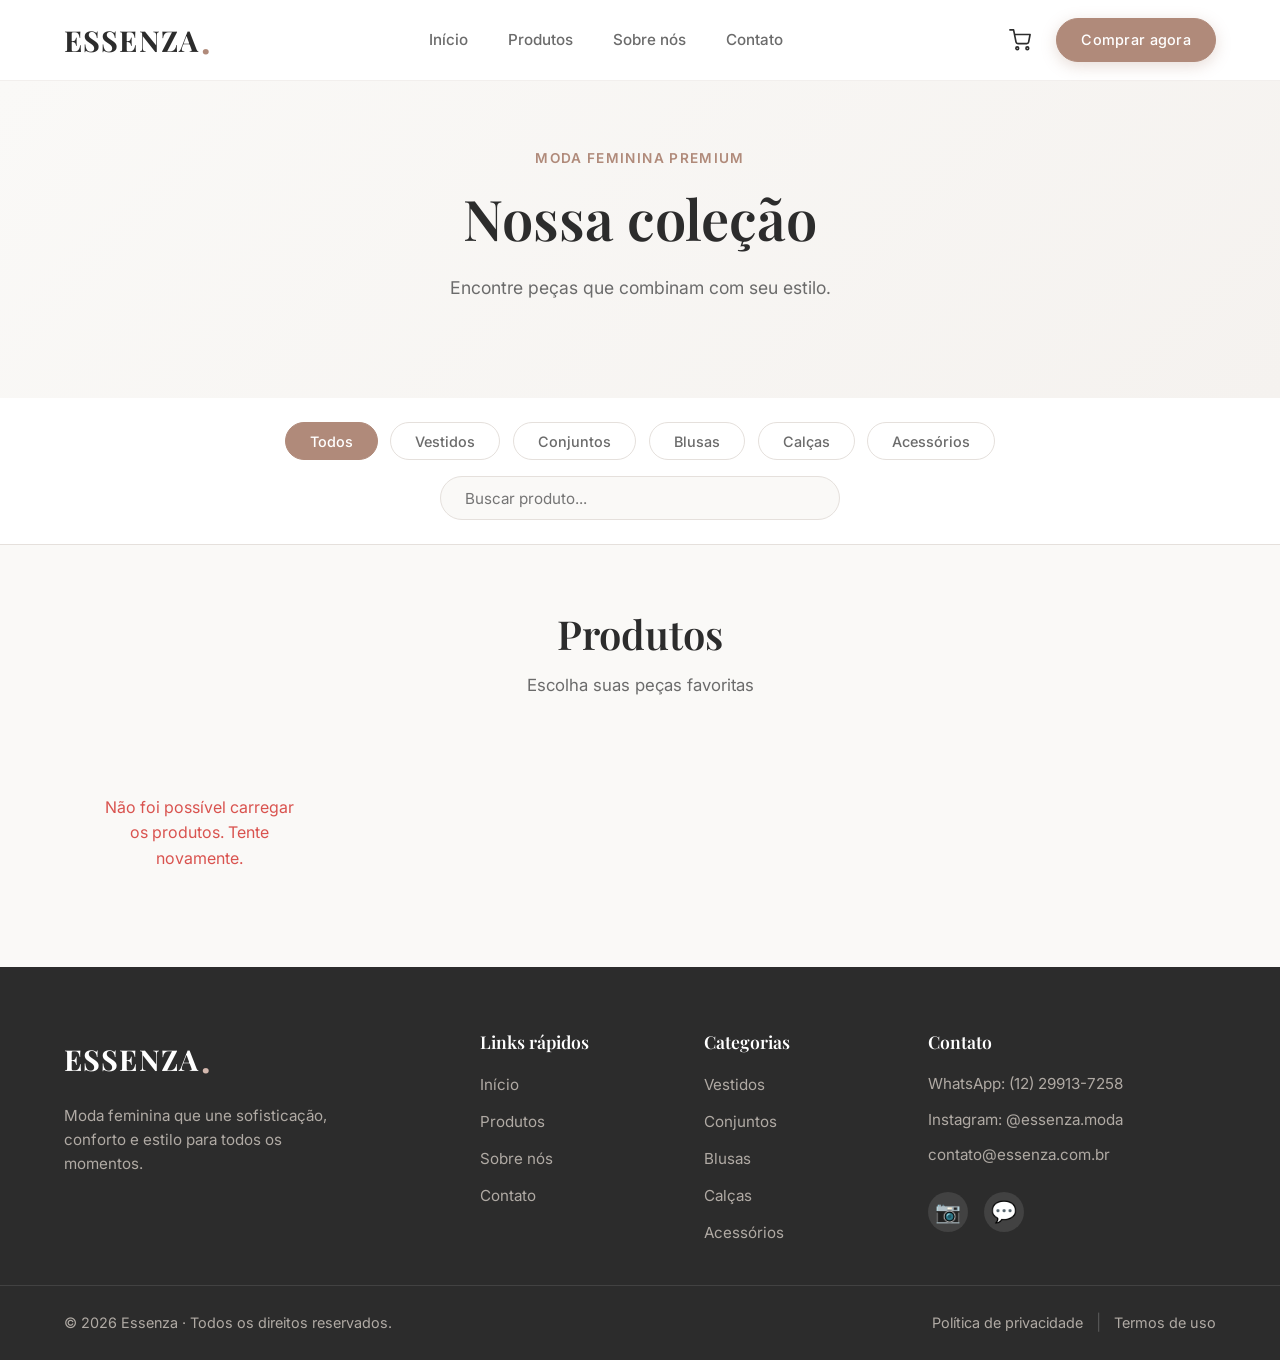
==== produtos.html @ ff667452 "Atualização completa do site" ====
<!DOCTYPE html>
<html lang="pt-BR">
<head>
  <!-- SEO & Metadados -->
  <meta charset="UTF-8" />
  <meta name="viewport" content="width=device-width, initial-scale=1.0" />
  <meta name="description" content="Catálogo de moda feminina Essenza. Vestidos, conjuntos, blusas, calças e acessórios. Encontre peças que combinam com seu estilo." />
  <title>Catálogo · Essenza Moda Feminina</title>

  <!-- Open Graph básico -->
  <meta property="og:title" content="Essenza · Catálogo de Moda Feminina" />
  <meta property="og:description" content="Encontre peças exclusivas que combinam com seu estilo." />
  <meta property="og:type" content="website" />
  <meta property="og:url" content="https://essenza.com.br/produtos.html" />
  <meta property="og:image" content="https://essenza.com.br/images/og-produtos.jpg" />
  <meta property="og:site_name" content="Essenza" />

  <!-- CSS principal -->
  <link rel="stylesheet" href="css/style.css" />
</head>

<body>
  <!-- ============================= -->
  <!-- HEADER / NAVEGAÇÃO PRINCIPAL -->
  <!-- ============================= -->
  <header class="site-header" id="topo">
    <div class="container header-container">
      <!-- Logo -->
      <a href="index.html" class="logo" aria-label="Essenza - Página inicial">
        ESSENZA<span class="logo-dot">.</span>
      </a>

      <!-- Menu de navegação desktop/tablet -->
      <nav class="main-nav" aria-label="Navegação principal">
        <ul class="nav-list">
          <li><a href="index.html" class="nav-link">Início</a></li>
          <li><a href="produtos.html" class="nav-link active">Produtos</a></li>
          <li><a href="index.html#sobre" class="nav-link">Sobre nós</a></li>
          <li><a href="index.html#contato" class="nav-link">Contato</a></li>
        </ul>
      </nav>

      <!-- Ações à direita -->
      <div class="header-actions">
        <!-- Ícone de carrinho (ainda sem funcionalidade completa) -->
        <button class="icon-button cart-button" aria-label="Abrir carrinho de compras" title="Carrinho">
          <svg width="22" height="22" viewBox="0 0 24 24" fill="none" stroke="currentColor" stroke-width="1.8" stroke-linecap="round" stroke-linejoin="round" aria-hidden="true">
            <circle cx="9" cy="21" r="1.5"></circle>
            <circle cx="20" cy="21" r="1.5"></circle>
            <path d="M1 1h4l2.68 13.39a2 2 0 0 0 2 1.61h9.72a2 2 0 0 0 2-1.61L23 6H6"></path>
          </svg>
          <span class="visually-hidden">Carrinho de compras</span>
        </button>

        <!-- Botão destacado -->
        <a href="produtos.html" class="btn btn-primary btn-header-buy">Comprar agora</a>

        <!-- Menu hambúrguer (mobile) -->
        <button class="icon-button hamburger" id="hamburger-btn" aria-label="Abrir menu de navegação" aria-expanded="false" aria-controls="mobile-menu">
          <span class="hamburger-line"></span>
          <span class="hamburger-line"></span>
          <span class="hamburger-line"></span>
          <span class="visually-hidden">Menu</span>
        </button>
      </div>
    </div>

    <!-- Menu mobile -->
    <nav id="mobile-menu" class="mobile-nav" aria-label="Menu móvel">
      <ul class="mobile-nav-list">
        <li><a href="index.html" class="mobile-nav-link">Início</a></li>
        <li><a href="produtos.html" class="mobile-nav-link">Produtos</a></li>
        <li><a href="index.html#sobre" class="mobile-nav-link">Sobre nós</a></li>
        <li><a href="index.html#contato" class="mobile-nav-link">Contato</a></li>
        <li><a href="produtos.html" class="btn btn-outline mobile-buy-link">Comprar agora</a></li>
      </ul>
    </nav>
  </header>

  <!-- Conteúdo principal -->
  <main id="catalogo">
    <!-- ============================= -->
    <!-- HERO DO CATÁLOGO -->
    <!-- ============================= -->
    <section class="catalog-hero" aria-labelledby="catalogo-titulo">
      <div class="container catalog-hero-container">
        <span class="hero-eyebrow">Moda feminina premium</span>
        <h1 id="catalogo-titulo" class="hero-title">Nossa coleção</h1>
        <p class="hero-description catalog-hero-description">
          Encontre peças que combinam com seu estilo.
        </p>
      </div>
    </section>

    <!-- ============================= -->
    <!-- FILTROS E BUSCA -->
    <!-- ============================= -->
    <section class="catalog-filters" aria-label="Filtros de produtos">
      <div class="container filters-container">
        <!-- Botões de categoria -->
        <div class="filter-buttons" role="group" aria-label="Filtrar por categoria">
          <button class="filter-btn active" data-filter="todos" aria-pressed="true">Todos</button>
          <button class="filter-btn" data-filter="vestidos" aria-pressed="false">Vestidos</button>
          <button class="filter-btn" data-filter="conjuntos" aria-pressed="false">Conjuntos</button>
          <button class="filter-btn" data-filter="blusas" aria-pressed="false">Blusas</button>
          <button class="filter-btn" data-filter="calcas" aria-pressed="false">Calças</button>
          <button class="filter-btn" data-filter="acessorios" aria-pressed="false">Acessórios</button>
        </div>

        <!-- Campo de busca -->
        <div class="search-container">
          <label for="search-input" class="visually-hidden">Buscar produto</label>
          <input
            type="search"
            id="search-input"
            class="search-input"
            placeholder="Buscar produto..."
            aria-label="Buscar produto"
          />
        </div>
      </div>
    </section>

    <!-- ============================= -->
    <!-- ÁREA DE PRODUTOS -->
    <!-- ============================= -->
    <section class="products-section" aria-labelledby="produtos-titulo">
      <div class="container">
        <div class="section-heading">
          <h2 id="produtos-titulo" class="section-title">Produtos</h2>
          <p class="section-subtitle">Escolha suas peças favoritas</p>
        </div>

        <!-- Container principal de produtos (preenchido pelo JavaScript) -->
        <div id="products-container" class="products-grid" aria-live="polite">
          <!-- Os cards de produtos serão inseridos dinamicamente aqui -->
        </div>

        <!-- Estado de carregamento (inicialmente oculto pelo JS ou via CSS) -->
        <div id="products-loading" class="products-loading" role="status">
          <span class="loading-spinner" aria-hidden="true"></span>
          <p>Carregando produtos...</p>
        </div>

        <!-- Estado vazio (inicialmente oculto pelo JS ou via CSS) -->
        <div id="products-empty" class="products-empty" hidden>
          <p>Nenhum produto encontrado.</p>
        </div>
      </div>
    </section>

    <!-- ============================= -->
    <!-- MODAL DE PRODUTO -->
    <!-- ============================= -->
    <div id="product-modal" class="product-modal" role="dialog" aria-modal="true" aria-labelledby="modal-product-name" hidden>
      <div class="modal-backdrop" data-close-modal></div>
      <div class="modal-content" role="document">
        <!-- Botão fechar -->
        <button class="modal-close" data-close-modal aria-label="Fechar modal do produto" title="Fechar">
          <span aria-hidden="true">&times;</span>
        </button>

        <div class="modal-body">
          <!-- Imagem do produto -->
          <div class="modal-image-wrapper">
            <img id="modal-product-image" src="" alt="" class="modal-product-image" />
          </div>

          <!-- Informações do produto -->
          <div class="modal-info">
            <span id="modal-product-category" class="modal-product-category"></span>
            <h3 id="modal-product-name" class="modal-product-name"></h3>
            <p id="modal-product-description" class="modal-product-description"></p>
            <div class="modal-price">
              <span id="modal-product-old-price" class="modal-old-price"></span>
              <span id="modal-product-price" class="modal-price-value"></span>
            </div>

            <!-- Botões de ação -->
            <div class="modal-actions">
              <a id="modal-whatsapp-btn" href="#" target="_blank" rel="noopener" class="btn btn-primary">
                Comprar pelo WhatsApp
              </a>
              <button id="modal-close-btn" class="btn btn-outline" data-close-modal>
                Fechar
              </button>
            </div>
          </div>
        </div>
      </div>
    </div>
    <!-- ============================= -->
<!-- MODAL DO CARRINHO -->
<!-- ============================= -->
<div id="cart-modal" class="product-modal" role="dialog" aria-modal="true" aria-labelledby="cart-modal-title" style="display: none;">
    <div class="modal-backdrop" data-close-cart></div>
    <div class="modal-content cart-modal-content" role="document">
        <button class="modal-close" data-close-cart aria-label="Fechar carrinho" title="Fechar">
            <span aria-hidden="true">&times;</span>
        </button>

        <h2 id="cart-modal-title" class="modal-title">Seu Carrinho</h2>
        
        <div id="cart-items" class="cart-items">
            <!-- Itens do carrinho serão inseridos aqui -->
        </div>

        <div id="cart-empty" class="cart-empty" style="display: none;">
            <p>Seu carrinho está vazio.</p>
        </div>

        <div class="cart-total">
            <span>Total:</span>
            <span id="cart-total-value">R$ 0,00</span>
        </div>

        <div class="cart-actions">
            <button id="cart-checkout-btn" class="btn btn-primary">Finalizar compra</button>
            <button id="cart-clear-btn" class="btn btn-outline">Limpar carrinho</button>
        </div>
    </div>
</div>
  </main>

  <!-- ============================= -->
  <!-- FOOTER -->
  <!-- ============================= -->
  <footer class="site-footer" id="contato">
    <div class="container footer-grid">
      <!-- Coluna 1: logo + descrição -->
      <div class="footer-col footer-brand">
        <a href="index.html" class="logo footer-logo">ESSENZA<span class="logo-dot">.</span></a>
        <p class="footer-description">
          Moda feminina que une sofisticação, conforto e estilo para todos os momentos.
        </p>
      </div>

      <!-- Coluna 2: Links rápidos -->
      <div class="footer-col">
        <h3 class="footer-heading">Links rápidos</h3>
        <ul class="footer-list">
          <li><a href="index.html" class="footer-link">Início</a></li>
          <li><a href="produtos.html" class="footer-link">Produtos</a></li>
          <li><a href="index.html#sobre" class="footer-link">Sobre nós</a></li>
          <li><a href="index.html#contato" class="footer-link">Contato</a></li>
        </ul>
      </div>

      <!-- Coluna 3: Categorias -->
      <div class="footer-col">
        <h3 class="footer-heading">Categorias</h3>
        <ul class="footer-list">
          <li><a href="produtos.html" class="footer-link">Vestidos</a></li>
          <li><a href="produtos.html" class="footer-link">Conjuntos</a></li>
          <li><a href="produtos.html" class="footer-link">Blusas</a></li>
          <li><a href="produtos.html" class="footer-link">Calças</a></li>
          <li><a href="produtos.html" class="footer-link">Acessórios</a></li>
        </ul>
      </div>

      <!-- Coluna 4: Contato e redes -->
      <div class="footer-col">
        <h3 class="footer-heading">Contato</h3>
        <ul class="footer-list contact-list">
          <li>
            <a href="https://wa.me/55122991372581" target="_blank" rel="noopener" class="footer-link">
              WhatsApp: (12) 29913-7258
            </a>
          </li>
          <li>
            <a href="https://instagram.com" target="_blank" rel="noopener" class="footer-link">Instagram: @essenza.moda</a>
          </li>
          <li><a href="mailto:contato@essenza.com.br" class="footer-link">contato@essenza.com.br</a></li>
        </ul>
        <div class="footer-social">
          <a href="https://instagram.com" target="_blank" rel="noopener" class="social-icon" aria-label="Instagram">📷</a>
          <a href="https://wa.me/55122991372581" target="_blank" rel="noopener" class="social-icon" aria-label="WhatsApp">💬</a>
        </div>
      </div>
    </div>

    <div class="footer-bottom">
      <div class="container footer-bottom-container">
        <p class="copyright">© 2026 Essenza · Todos os direitos reservados.</p>
        <div class="footer-legal">
          <a href="#" class="legal-link">Política de privacidade</a>
          <span class="legal-separator">|</span>
          <a href="#" class="legal-link">Termos de uso</a>
        </div>
      </div>
    </div>
  </footer>

  <!-- Biblioteca oficial do Supabase -->
  <script src="https://cdn.jsdelivr.net/npm/@supabase/supabase-js@2"></script>

  <!-- Configuração do Supabase -->
  <script src="js/supabase.js"></script>

  <!-- JavaScript dos produtos -->
  <script src="js/produtos.js"></script>
</body>
</html>
---- css/style.css ----
/* ==========================================================================
   ESSENZA - Moda Feminina Premium
   Folha de estilos principal
   ========================================================================== */

/* --------------------------------------------------------------------------
   1. Importação de fontes
   -------------------------------------------------------------------------- */
@import url('https://fonts.googleapis.com/css2?family=Playfair+Display:wght@400;500;600;700&family=Inter:wght@300;400;500;600&display=swap');

/* --------------------------------------------------------------------------
   2. Variáveis globais (Design Tokens)
   -------------------------------------------------------------------------- */
:root {
  /* Cores principais */
  --color-background: #faf9f7;
  --color-surface: #ffffff;
  --color-surface-alt: #f5f3f0;
  --color-text: #2c2c2c;
  --color-text-muted: #6b6b6b;
  --color-primary: #b08a7a;
  --color-primary-dark: #9c7565;
  --color-primary-light: #d4b8ae;
  --color-border: #e5e0dc;
  --color-white: #ffffff;
  --color-black: #1a1a1a;

  /* Tipografia */
  --font-heading: 'Playfair Display', serif;
  --font-body: 'Inter', sans-serif;

  /* Espaçamentos */
  --spacing-xs: 0.5rem;
  --spacing-sm: 1rem;
  --spacing-md: 1.5rem;
  --spacing-lg: 2.5rem;
  --spacing-xl: 4rem;
  --spacing-2xl: 6rem;

  /* Bordas e sombras */
  --border-radius-sm: 6px;
  --border-radius-md: 12px;
  --border-radius-lg: 20px;
  --shadow-sm: 0 2px 10px rgba(0, 0, 0, 0.04);
  --shadow-md: 0 8px 30px rgba(0, 0, 0, 0.08);
  --shadow-lg: 0 20px 50px rgba(0, 0, 0, 0.12);

  /* Transições */
  --transition-fast: 0.2s ease;
  --transition-base: 0.3s ease;
  --transition-slow: 0.5s ease;

  /* Container */
  --container-max: 1200px;
  --container-padding: 1.5rem;
}

/* --------------------------------------------------------------------------
   3. Reset básico e estilos globais
   -------------------------------------------------------------------------- */
*,
*::before,
*::after {
  box-sizing: border-box;
  margin: 0;
  padding: 0;
}

html {
  scroll-behavior: smooth;
  -webkit-text-size-adjust: 100%;
}

body {
  font-family: var(--font-body);
  font-weight: 400;
  line-height: 1.6;
  color: var(--color-text);
  background-color: var(--color-background);
  -webkit-font-smoothing: antialiased;
  -moz-osx-font-smoothing: grayscale;
  overflow-x: hidden;
}

/* Seleção de texto elegante */
::selection {
  background-color: var(--color-primary);
  color: var(--color-white);
}

/* Scrollbar discreta */
::-webkit-scrollbar {
  width: 8px;
}
::-webkit-scrollbar-track {
  background: var(--color-background);
}
::-webkit-scrollbar-thumb {
  background-color: var(--color-border);
  border-radius: 10px;
}
::-webkit-scrollbar-thumb:hover {
  background-color: var(--color-primary-light);
}

/* Container centralizado */
.container {
  width: 100%;
  max-width: var(--container-max);
  margin: 0 auto;
  padding-left: var(--container-padding);
  padding-right: var(--container-padding);
}

/* Títulos */
h1, h2, h3, h4, h5, h6 {
  font-family: var(--font-heading);
  font-weight: 600;
  line-height: 1.25;
  color: var(--color-text);
}

/* Links */
a {
  color: inherit;
  text-decoration: none;
  transition: color var(--transition-fast);
}

a:hover {
  color: var(--color-primary);
}

/* Listas */
ul, ol {
  list-style: none;
}

/* Botões base */
.btn {
  display: inline-block;
  padding: 0.8rem 2rem;
  border-radius: 50px;
  font-family: var(--font-body);
  font-weight: 500;
  font-size: 0.95rem;
  letter-spacing: 0.02em;
  text-align: center;
  cursor: pointer;
  transition: all var(--transition-base);
  border: 1px solid transparent;
  outline: none;
  white-space: nowrap;
}

.btn-primary {
  background-color: var(--color-primary);
  color: var(--color-white);
  border-color: var(--color-primary);
  box-shadow: 0 4px 15px rgba(176, 138, 122, 0.3);
}

.btn-primary:hover {
  background-color: var(--color-primary-dark);
  border-color: var(--color-primary-dark);
  box-shadow: 0 6px 20px rgba(176, 138, 122, 0.4);
  transform: translateY(-2px);
}

.btn-primary:active {
  transform: translateY(0);
  box-shadow: 0 2px 8px rgba(176, 138, 122, 0.3);
}

.btn-outline {
  background-color: transparent;
  color: var(--color-text);
  border: 1px solid var(--color-border);
}

.btn-outline:hover {
  background-color: var(--color-surface);
  border-color: var(--color-primary);
  color: var(--color-primary);
  transform: translateY(-2px);
}

.btn-outline:active {
  transform: translateY(0);
}

/* Foco visível para acessibilidade */
:focus-visible {
  outline: 2px solid var(--color-primary);
  outline-offset: 3px;
}

/* Classe utilitária para esconder visualmente mas manter acessível */
.visually-hidden {
  position: absolute;
  width: 1px;
  height: 1px;
  padding: 0;
  margin: -1px;
  overflow: hidden;
  clip: rect(0, 0, 0, 0);
  white-space: nowrap;
  border: 0;
}

/* --------------------------------------------------------------------------
   4. Header & Navegação
   -------------------------------------------------------------------------- */
.site-header {
  position: sticky;
  top: 0;
  z-index: 1000;
  background-color: rgba(255, 255, 255, 0.92);
  backdrop-filter: blur(12px);
  -webkit-backdrop-filter: blur(12px);
  border-bottom: 1px solid rgba(229, 224, 220, 0.5);
  transition: box-shadow var(--transition-base);
}

.site-header.scrolled {
  box-shadow: var(--shadow-sm);
}

.header-container {
  display: flex;
  align-items: center;
  justify-content: space-between;
  height: 80px;
}

.logo {
  font-family: var(--font-heading);
  font-weight: 700;
  font-size: 1.8rem;
  letter-spacing: 0.04em;
  color: var(--color-text);
  display: flex;
  align-items: center;
  gap: 2px;
}

.logo-dot {
  color: var(--color-primary);
  font-size: 2.2rem;
}

.main-nav {
  display: flex;
}

.nav-list {
  display: flex;
  gap: 2.5rem;
  align-items: center;
}

.nav-link {
  font-size: 0.95rem;
  font-weight: 500;
  color: var(--color-text-muted);
  padding: 0.5rem 0;
  position: relative;
  transition: color var(--transition-fast);
}

.nav-link::after {
  content: '';
  position: absolute;
  left: 0;
  bottom: 0;
  width: 0;
  height: 2px;
  background-color: var(--color-primary);
  transition: width var(--transition-base);
}

.nav-link:hover {
  color: var(--color-text);
}

.nav-link:hover::after {
  width: 100%;
}

.header-actions {
  display: flex;
  align-items: center;
  gap: 1rem;
}

.icon-button {
  background: none;
  border: none;
  cursor: pointer;
  display: inline-flex;
  align-items: center;
  justify-content: center;
  width: 40px;
  height: 40px;
  border-radius: 50%;
  color: var(--color-text);
  transition: background-color var(--transition-fast), transform var(--transition-fast);
  padding: 0;
}

.icon-button:hover {
  background-color: var(--color-surface-alt);
  transform: scale(1.05);
}

.cart-button {
  position: relative;
}

/* Botão "Comprar agora" no header */
.btn-header-buy {
  padding: 0.6rem 1.5rem;
  font-size: 0.9rem;
}

/* Hamburger (mobile) */
.hamburger {
  display: none;
  flex-direction: column;
  justify-content: center;
  gap: 6px;
  width: 40px;
  height: 40px;
  background: none;
  border: none;
  cursor: pointer;
  padding: 6px;
  border-radius: 50%;
  transition: background-color var(--transition-fast);
}

.hamburger:hover {
  background-color: var(--color-surface-alt);
}

.hamburger-line {
  display: block;
  width: 22px;
  height: 2px;
  background-color: var(--color-text);
  border-radius: 2px;
  transition: transform var(--transition-base), opacity var(--transition-base);
}

/* Menu mobile */
.mobile-nav {
  display: none;
  position: absolute;
  top: 80px;
  left: 0;
  right: 0;
  background-color: var(--color-surface);
  border-bottom: 1px solid var(--color-border);
  box-shadow: var(--shadow-md);
  padding: 1rem 1.5rem;
}

.mobile-nav.open {
  display: block;
  animation: slideDown 0.3s ease forwards;
}

.mobile-nav-list {
  display: flex;
  flex-direction: column;
  gap: 1rem;
}

.mobile-nav-link {
  display: block;
  padding: 0.8rem 0.5rem;
  font-size: 1.1rem;
  font-weight: 500;
  color: var(--color-text);
  border-bottom: 1px solid var(--color-border);
}

.mobile-buy-link {
  margin-top: 1rem;
  text-align: center;
}

@keyframes slideDown {
  from { opacity: 0; transform: translateY(-10px); }
  to { opacity: 1; transform: translateY(0); }
}

/* --------------------------------------------------------------------------
   5. Hero / Banner principal
   -------------------------------------------------------------------------- */
.hero-section {
  padding: var(--spacing-xl) 0;
  background: linear-gradient(135deg, #faf9f7 0%, #f5f2ef 100%);
}

.hero-container {
  display: flex;
  align-items: center;
  gap: 3rem;
}

.hero-text {
  flex: 1;
}

.hero-eyebrow {
  display: inline-block;
  font-size: 0.85rem;
  font-weight: 600;
  letter-spacing: 0.1em;
  text-transform: uppercase;
  color: var(--color-primary);
  margin-bottom: 1rem;
}

.hero-title {
  font-size: 3.5rem;
  line-height: 1.15;
  margin-bottom: 1.5rem;
  color: var(--color-text);
}

.hero-description {
  font-size: 1.1rem;
  color: var(--color-text-muted);
  max-width: 480px;
  margin-bottom: 2rem;
}

.hero-actions {
  display: flex;
  gap: 1rem;
  flex-wrap: wrap;
}

.hero-media {
  flex: 1;
  position: relative;
  max-width: 550px;
}

.hero-image {
  width: 100%;
  height: auto;
  border-radius: var(--border-radius-lg);
  box-shadow: var(--shadow-lg);
  display: block;
  object-fit: cover;
  aspect-ratio: 4 / 5;
}

.hero-image-overlay {
  position: absolute;
  inset: 0;
  border-radius: var(--border-radius-lg);
  background: linear-gradient(to top, rgba(0,0,0,0.15) 0%, transparent 40%);
  pointer-events: none;
}

/* Animação de entrada */
.hero-text, .hero-media {
  animation: fadeInUp 0.8s ease both;
}

.hero-media {
  animation-delay: 0.2s;
}

@keyframes fadeInUp {
  from { opacity: 0; transform: translateY(20px); }
  to { opacity: 1; transform: translateY(0); }
}

/* --------------------------------------------------------------------------
   6. Seções comuns (títulos)
   -------------------------------------------------------------------------- */
.section-heading {
  text-align: center;
  max-width: 600px;
  margin: 0 auto var(--spacing-xl);
}

.section-title {
  font-size: 2.5rem;
  margin-bottom: 0.8rem;
}

.section-subtitle {
  font-size: 1.05rem;
  color: var(--color-text-muted);
}

/* --------------------------------------------------------------------------
   7. Categorias
   -------------------------------------------------------------------------- */
.categories-section {
  padding: var(--spacing-xl) 0;
  background-color: var(--color-surface);
}

.categories-grid {
  display: grid;
  grid-template-columns: repeat(5, 1fr);
  gap: 1.5rem;
}

.category-card {
  background-color: var(--color-surface);
  border-radius: var(--border-radius-md);
  overflow: hidden;
  box-shadow: var(--shadow-sm);
  transition: box-shadow var(--transition-base), transform var(--transition-base);
  display: flex;
  flex-direction: column;
}

.category-card:hover {
  box-shadow: var(--shadow-md);
  transform: translateY(-4px);
}

.category-image-wrapper {
  overflow: hidden;
  aspect-ratio: 3 / 4;
  background-color: var(--color-surface-alt);
}

.category-image-wrapper img {
  width: 100%;
  height: 100%;
  object-fit: cover;
  transition: transform 0.6s ease;
}

.category-card:hover .category-image-wrapper img {
  transform: scale(1.08);
}

.category-name {
  font-size: 1.1rem;
  font-weight: 600;
  padding: 1rem 1rem 0.5rem;
  text-align: center;
}

.category-link {
  display: inline-block;
  margin: 0 auto 1.2rem;
  padding: 0.4rem 1.2rem;
  font-size: 0.9rem;
  font-weight: 500;
  color: var(--color-primary);
  border: 1px solid var(--color-primary-light);
  border-radius: 50px;
  transition: background-color var(--transition-fast), color var(--transition-fast);
}

.category-link:hover {
  background-color: var(--color-primary);
  color: var(--color-white);
}

/* --------------------------------------------------------------------------
   8. Produtos em destaque (placeholder e cards dinâmicos)
   -------------------------------------------------------------------------- */
.featured-section {
  padding: var(--spacing-xl) 0;
  background-color: var(--color-background);
}

.featured-grid {
  display: grid;
  grid-template-columns: repeat(auto-fill, minmax(250px, 1fr));
  gap: 1.5rem;
}

.featured-loading {
  text-align: center;
  padding: 2rem;
  color: var(--color-text-muted);
  font-size: 1rem;
}

/* Estilos preparados para cards de produtos (inseridos via JS futuramente) */
.product-card {
  background-color: var(--color-surface);
  border-radius: var(--border-radius-md);
  overflow: hidden;
  box-shadow: var(--shadow-sm);
  transition: box-shadow var(--transition-base), transform var(--transition-base);
  display: flex;
  flex-direction: column;
}

.product-card:hover {
  box-shadow: var(--shadow-md);
  transform: translateY(-5px);
}

.product-image {
  width: 100%;
  aspect-ratio: 3 / 4;
  object-fit: cover;
  display: block;
}

.product-info {
  padding: 1.2rem;
  flex: 1;
  display: flex;
  flex-direction: column;
}

.product-name {
  font-size: 1.05rem;
  font-weight: 600;
  margin-bottom: 0.3rem;
  color: var(--color-text);
}

.product-category {
  font-size: 0.85rem;
  color: var(--color-text-muted);
  text-transform: uppercase;
  letter-spacing: 0.05em;
  margin-bottom: 0.8rem;
}

.product-price {
  font-size: 1.15rem;
  font-weight: 600;
  color: var(--color-primary);
  margin-top: auto;
}

.product-old-price {
  font-size: 0.9rem;
  color: var(--color-text-muted);
  text-decoration: line-through;
  margin-right: 0.5rem;
}

.product-button {
  margin-top: 0.8rem;
  padding: 0.6rem 1rem;
  background-color: var(--color-surface);
  border: 1px solid var(--color-border);
  border-radius: var(--border-radius-sm);
  font-weight: 500;
  text-align: center;
  transition: background-color var(--transition-fast), border-color var(--transition-fast);
}

.product-button:hover {
  background-color: var(--color-primary);
  border-color: var(--color-primary);
  color: var(--color-white);
  cursor: pointer;
}

/* --------------------------------------------------------------------------
   9. Benefícios
   -------------------------------------------------------------------------- */
.benefits-section {
  padding: var(--spacing-xl) 0;
  background-color: var(--color-surface);
}

.benefits-grid {
  display: grid;
  grid-template-columns: repeat(4, 1fr);
  gap: 1.5rem;
}

.benefit-card {
  background-color: var(--color-surface-alt);
  border-radius: var(--border-radius-md);
  padding: 2rem 1.5rem;
  text-align: center;
  transition: transform var(--transition-base), box-shadow var(--transition-base);
}

.benefit-card:hover {
  transform: translateY(-5px);
  box-shadow: var(--shadow-sm);
}

.benefit-icon {
  font-size: 2.2rem;
  margin-bottom: 1rem;
}

.benefit-title {
  font-size: 1.2rem;
  font-weight: 600;
  margin-bottom: 0.5rem;
}

.benefit-text {
  font-size: 0.95rem;
  color: var(--color-text-muted);
  line-height: 1.5;
}

/* --------------------------------------------------------------------------
   10. Sobre a loja
   -------------------------------------------------------------------------- */
.about-section {
  padding: var(--spacing-xl) 0;
  background-color: var(--color-background);
}

.about-container {
  display: flex;
  align-items: center;
  gap: 3rem;
}

.about-media {
  flex: 1;
  max-width: 500px;
}

.about-media img {
  width: 100%;
  border-radius: var(--border-radius-lg);
  box-shadow: var(--shadow-md);
  object-fit: cover;
  aspect-ratio: 4 / 5;
}

.about-content {
  flex: 1;
}

.about-title {
  font-size: 2.5rem;
  margin-bottom: 1.5rem;
}

.about-text {
  color: var(--color-text-muted);
  margin-bottom: 1.2rem;
  font-size: 1.05rem;
}

/* --------------------------------------------------------------------------
   11. Instagram / Redes sociais
   -------------------------------------------------------------------------- */
.instagram-section {
  padding: var(--spacing-xl) 0;
  background-color: var(--color-surface);
  text-align: center;
}

.instagram-container {
  max-width: 600px;
}

.instagram-handle {
  font-family: var(--font-heading);
  font-size: 1.8rem;
  color: var(--color-primary);
  margin: 0.5rem 0;
}

.instagram-button {
  margin-top: 1.5rem;
}

/* --------------------------------------------------------------------------
   12. Depoimentos
   -------------------------------------------------------------------------- */
.testimonials-section {
  padding: var(--spacing-xl) 0;
  background-color: var(--color-background);
}

.testimonials-grid {
  display: grid;
  grid-template-columns: repeat(3, 1fr);
  gap: 1.5rem;
}

.testimonial-card {
  background-color: var(--color-surface);
  border-radius: var(--border-radius-md);
  padding: 2rem;
  box-shadow: var(--shadow-sm);
  transition: transform var(--transition-base), box-shadow var(--transition-base);
}

.testimonial-card:hover {
  transform: translateY(-4px);
  box-shadow: var(--shadow-md);
}

.testimonial-stars {
  color: #e5b567;
  font-size: 1.2rem;
  letter-spacing: 2px;
  margin-bottom: 1rem;
}

.testimonial-text {
  font-style: italic;
  color: var(--color-text);
  margin-bottom: 1.5rem;
  line-height: 1.6;
}

.testimonial-author {
  font-weight: 600;
  color: var(--color-text-muted);
}

/* --------------------------------------------------------------------------
   13. Newsletter
   -------------------------------------------------------------------------- */
.newsletter-section {
  padding: var(--spacing-xl) 0;
  background-color: var(--color-surface);
}

.newsletter-container {
  max-width: 600px;
  text-align: center;
}

.newsletter-form {
  display: flex;
  gap: 1rem;
  margin-top: 2rem;
}

.newsletter-form input {
  flex: 1;
  padding: 0.8rem 1.5rem;
  border: 1px solid var(--color-border);
  border-radius: 50px;
  font-family: var(--font-body);
  font-size: 1rem;
  outline: none;
  transition: border-color var(--transition-fast);
}

.newsletter-form input:focus {
  border-color: var(--color-primary);
}

.newsletter-form button {
  padding: 0.8rem 2rem;
}

.newsletter-privacy {
  margin-top: 1rem;
  font-size: 0.85rem;
  color: var(--color-text-muted);
}

/* --------------------------------------------------------------------------
   14. Footer
   -------------------------------------------------------------------------- */
.site-footer {
  background-color: var(--color-text);
  color: #e0dcd7;
  padding: var(--spacing-xl) 0 0;
}

.footer-grid {
  display: grid;
  grid-template-columns: 2fr 1fr 1fr 1.5fr;
  gap: 2rem;
  padding-bottom: var(--spacing-lg);
}

.footer-brand .footer-logo {
  color: var(--color-white);
  font-size: 1.8rem;
  margin-bottom: 1rem;
}

.footer-logo .logo-dot {
  color: var(--color-primary-light);
}

.footer-description {
  color: #b0aaa4;
  font-size: 0.95rem;
  line-height: 1.6;
  max-width: 300px;
}

.footer-heading {
  color: var(--color-white);
  font-size: 1.1rem;
  font-weight: 600;
  margin-bottom: 1.2rem;
}

.footer-list {
  display: flex;
  flex-direction: column;
  gap: 0.7rem;
}

.footer-link {
  color: #b0aaa4;
  font-size: 0.95rem;
  transition: color var(--transition-fast);
}

.footer-link:hover {
  color: var(--color-white);
}

.contact-list .footer-link {
  display: flex;
  align-items: center;
  gap: 0.5rem;
}

.footer-social {
  display: flex;
  gap: 1rem;
  margin-top: 1.5rem;
}

.social-icon {
  display: inline-flex;
  align-items: center;
  justify-content: center;
  width: 40px;
  height: 40px;
  border-radius: 50%;
  background-color: rgba(255,255,255,0.1);
  color: var(--color-white);
  font-size: 1.3rem;
  transition: background-color var(--transition-fast), transform var(--transition-fast);
}

.social-icon:hover {
  background-color: var(--color-primary);
  transform: translateY(-3px);
}

.footer-bottom {
  border-top: 1px solid rgba(255,255,255,0.1);
  padding: 1.5rem 0;
}

.footer-bottom-container {
  display: flex;
  justify-content: space-between;
  align-items: center;
  flex-wrap: wrap;
  gap: 0.5rem;
}

.copyright {
  font-size: 0.9rem;
  color: #b0aaa4;
}

.footer-legal {
  display: flex;
  align-items: center;
  gap: 0.8rem;
}

.legal-link {
  font-size: 0.9rem;
  color: #b0aaa4;
  transition: color var(--transition-fast);
}

.legal-link:hover {
  color: var(--color-white);
}

.legal-separator {
  color: #555;
}

/* --------------------------------------------------------------------------
   15. Responsividade
   -------------------------------------------------------------------------- */

/* Notebook / tablet grande (<= 1024px) */
@media (max-width: 1024px) {
  .container {
    --container-padding: 1.2rem;
  }

  .hero-container {
    gap: 2rem;
  }

  .hero-title {
    font-size: 2.8rem;
  }

  .categories-grid {
    grid-template-columns: repeat(3, 1fr);
    gap: 1.2rem;
  }

  .benefits-grid {
    grid-template-columns: repeat(2, 1fr);
  }

  .footer-grid {
    grid-template-columns: repeat(2, 1fr);
    gap: 2rem;
  }

  .testimonials-grid {
    grid-template-columns: repeat(2, 1fr);
  }
}

/* Tablet (<= 768px) */
@media (max-width: 768px) {
  .header-container {
    height: 70px;
  }

  .main-nav {
    display: none;
  }

  .btn-header-buy {
    display: none;
  }

  .hamburger {
    display: flex;
  }

  .mobile-nav {
    top: 70px;
  }

  .hero-container {
    flex-direction: column;
    text-align: center;
  }

  .hero-text {
    order: 1;
  }

  .hero-media {
    order: 2;
    max-width: 100%;
  }

  .hero-actions {
    justify-content: center;
  }

  .hero-title {
    font-size: 2.5rem;
  }

  .about-container {
    flex-direction: column;
    text-align: center;
  }

  .about-media {
    max-width: 100%;
  }

  .newsletter-form {
    flex-direction: column;
  }

  .newsletter-form input,
  .newsletter-form button {
    width: 100%;
  }

  .footer-bottom-container {
    flex-direction: column;
    text-align: center;
  }

  .section-title {
    font-size: 2rem;
  }

  .categories-grid {
    grid-template-columns: repeat(2, 1fr);
  }

  .testimonials-grid {
    grid-template-columns: 1fr;
  }
}

/* Celular (<= 480px) */
@media (max-width: 480px) {
  :root {
    --spacing-xl: 3rem;
    --spacing-lg: 2rem;
    --spacing-md: 1.2rem;
  }

  .hero-title {
    font-size: 2rem;
  }

  .hero-description {
    font-size: 1rem;
  }

  .btn {
    padding: 0.7rem 1.5rem;
    font-size: 0.9rem;
  }

  .categories-grid {
    grid-template-columns: 1fr;
  }

  .benefits-grid {
    grid-template-columns: 1fr;
  }

  .footer-grid {
    grid-template-columns: 1fr;
    gap: 1.5rem;
  }

  .footer-bottom-container {
    gap: 0.5rem;
  }
}

/* --------------------------------------------------------------------------
   16. Animações e acessibilidade
   -------------------------------------------------------------------------- */
@media (prefers-reduced-motion: reduce) {
  *,
  *::before,
  *::after {
    animation-duration: 0.01ms !important;
    animation-iteration-count: 1 !important;
    transition-duration: 0.01ms !important;
    scroll-behavior: auto !important;
  }
}

/* --------------------------------------------------------------------------
   17. Correção dos modais administrativos
   -------------------------------------------------------------------------- */
.modal {
    position: fixed;
    top: 0;
    left: 0;
    width: 100%;
    height: 100%;
    z-index: 2000;
}

.modal-backdrop {
    position: absolute;
    top: 0;
    left: 0;
    width: 100%;
    height: 100%;
    background-color: rgba(0, 0, 0, 0.5);
    z-index: 1999;
}

.modal-content {
    position: relative;
    z-index: 2001;
    pointer-events: auto;
    background-color: #ffffff;
    border-radius: 12px;
    padding: 2rem;
    max-width: 500px;
    margin: 10vh auto;
    box-shadow: 0 20px 50px rgba(0, 0, 0, 0.12);
}

.admin-modal-actions {
    position: relative;
    z-index: 2002;
    display: flex;
    gap: 1rem;
    margin-top: 1.5rem;
    flex-wrap: wrap;
}

.admin-modal-actions button,
.admin-modal-actions .btn {
    pointer-events: auto;
    cursor: pointer;
}

.btn-danger {
    background-color: #d9534f;
    color: #ffffff;
    border: 1px solid #d9534f;
}

.btn-danger:hover {
    background-color: #c9302c;
    border-color: #c9302c;
    color: #ffffff;
    transform: translateY(-2px);
}

/* ==========================================================================
   ESTILOS DO PAINEL ADMINISTRATIVO
   ========================================================================== */

/* Cabeçalho do painel */
.admin-header {
    background-color: #ffffff;
    border-bottom: 1px solid var(--color-border);
}

.admin-header-title {
    font-family: var(--font-heading);
    font-size: 1.2rem;
    font-weight: 600;
    color: var(--color-text);
    margin-left: auto;
    margin-right: 2rem;
}

.admin-status {
    display: inline-flex;
    align-items: center;
    gap: 0.5rem;
    padding: 0.4rem 1rem;
    background-color: #e8f5e9;
    color: #2e7d32;
    border-radius: 50px;
    font-size: 0.85rem;
    font-weight: 500;
}

.admin-status::before {
    content: '';
    width: 8px;
    height: 8px;
    background-color: #4caf50;
    border-radius: 50%;
}

/* Container principal */
.admin-main {
    min-height: calc(100vh - 80px);
    padding: var(--spacing-xl) 0;
    background-color: #f5f3f0;
}

.admin-container {
    max-width: 1100px;
}

/* Título da seção */
.admin-section-heading {
    margin-bottom: var(--spacing-lg);
}

/* Cards de resumo */
.admin-summary-grid {
    display: grid;
    grid-template-columns: repeat(3, 1fr);
    gap: 1.5rem;
    margin-bottom: var(--spacing-xl);
}

.admin-summary-card {
    background-color: #ffffff;
    border-radius: var(--border-radius-md);
    padding: 1.5rem;
    box-shadow: var(--shadow-sm);
    text-align: center;
    transition: transform var(--transition-base), box-shadow var(--transition-base);
}

.admin-summary-card:hover {
    transform: translateY(-4px);
    box-shadow: var(--shadow-md);
}

.admin-summary-label {
    font-size: 0.9rem;
    color: var(--color-text-muted);
    font-weight: 500;
    text-transform: uppercase;
    letter-spacing: 0.05em;
    margin-bottom: 0.5rem;
}

.admin-summary-value {
    font-size: 2.5rem;
    font-weight: 700;
    color: var(--color-primary);
    font-family: var(--font-heading);
}

/* Formulário */
.admin-form-section {
    background-color: #ffffff;
    border-radius: var(--border-radius-md);
    padding: 2rem;
    box-shadow: var(--shadow-sm);
    margin-bottom: var(--spacing-xl);
}

.admin-subheading {
    margin-bottom: var(--spacing-md);
    text-align: left;
}

.admin-subheading .section-title {
    font-size: 1.5rem;
    margin-bottom: 0;
}

.admin-form {
    display: flex;
    flex-direction: column;
    gap: 1.2rem;
}

.form-group {
    display: flex;
    flex-direction: column;
    gap: 0.4rem;
}

.form-row {
    display: grid;
    grid-template-columns: 1fr 1fr;
    gap: 1rem;
}

.form-label {
    font-size: 0.9rem;
    font-weight: 500;
    color: var(--color-text);
}

.form-input {
    padding: 0.7rem 1rem;
    border: 1px solid var(--color-border);
    border-radius: var(--border-radius-sm);
    font-family: var(--font-body);
    font-size: 0.95rem;
    transition: border-color var(--transition-fast);
    outline: none;
    background-color: #faf9f7;
}

.form-input:focus {
    border-color: var(--color-primary);
    background-color: #ffffff;
}

.form-textarea {
    resize: vertical;
    min-height: 100px;
}

.form-select {
    cursor: pointer;
}

.form-file {
    padding: 0.6rem;
    cursor: pointer;
}

.form-help {
    font-size: 0.8rem;
    color: var(--color-text-muted);
}

.form-checkbox {
    flex-direction: row;
    align-items: center;
    gap: 0.5rem;
}

.form-checkbox-input {
    width: 18px;
    height: 18px;
    cursor: pointer;
}

.form-checkbox-label {
    cursor: pointer;
    font-size: 0.95rem;
}

/* Preview da imagem */
.image-preview {
    margin-top: 0.5rem;
    min-height: 50px;
    display: flex;
    align-items: center;
    gap: 1rem;
}

.image-preview img {
    max-width: 100%;
    max-height: 200px;
    border-radius: var(--border-radius-sm);
    box-shadow: var(--shadow-sm);
}

/* Botão de envio */
.admin-submit-btn {
    align-self: flex-start;
    padding: 0.8rem 2.5rem;
}

/* Mensagens */
.admin-message {
    padding: 1rem;
    border-radius: var(--border-radius-sm);
    font-size: 0.95rem;
    font-weight: 500;
    display: none;
}

.admin-message.success {
    display: block;
    background-color: #e8f5e9;
    color: #2e7d32;
    border: 1px solid #c8e6c9;
}

.admin-message.error {
    display: block;
    background-color: #ffebee;
    color: #c62828;
    border: 1px solid #ffcdd2;
}

/* Lista de produtos */
.admin-products-section {
    background-color: #ffffff;
    border-radius: var(--border-radius-md);
    padding: 2rem;
    box-shadow: var(--shadow-sm);
}

.admin-products-grid {
    display: grid;
    grid-template-columns: repeat(auto-fill, minmax(280px, 1fr));
    gap: 1.5rem;
}

/* Card de produto no painel */
.admin-product-card {
    background-color: #faf9f7;
    border-radius: var(--border-radius-md);
    overflow: hidden;
    box-shadow: var(--shadow-sm);
    transition: transform var(--transition-base), box-shadow var(--transition-base);
    display: flex;
    flex-direction: column;
}

.admin-product-card:hover {
    transform: translateY(-4px);
    box-shadow: var(--shadow-md);
}

.admin-product-image {
    width: 100%;
    aspect-ratio: 1 / 1;
    object-fit: cover;
    background-color: #e0dcd7;
}

.admin-product-info {
    padding: 1.2rem;
    flex: 1;
    display: flex;
    flex-direction: column;
}

.admin-product-name {
    font-size: 1.1rem;
    font-weight: 600;
    margin-bottom: 0.3rem;
    color: var(--color-text);
}

.admin-product-category {
    font-size: 0.85rem;
    color: var(--color-text-muted);
    text-transform: uppercase;
    letter-spacing: 0.05em;
    margin-bottom: 0.5rem;
}

.admin-product-price {
    font-size: 1.2rem;
    font-weight: 700;
    color: var(--color-primary);
    margin-bottom: 0.2rem;
}

.admin-product-old-price {
    font-size: 0.9rem;
    color: var(--color-text-muted);
    text-decoration: line-through;
    margin-bottom: 0.5rem;
}

.admin-product-status {
    display: inline-block;
    padding: 0.3rem 0.8rem;
    border-radius: 50px;
    font-size: 0.8rem;
    font-weight: 500;
    margin-bottom: 1rem;
    align-self: flex-start;
}

.admin-product-status.active {
    background-color: #e8f5e9;
    color: #2e7d32;
}

.admin-product-status.inactive {
    background-color: #ffebee;
    color: #c62828;
}

.admin-product-actions {
    display: flex;
    gap: 0.8rem;
    margin-top: auto;
}

.btn-sm {
    padding: 0.5rem 1rem;
    font-size: 0.85rem;
}

.btn-danger {
    background-color: #d9534f;
    color: #ffffff;
    border: 1px solid #d9534f;
}

.btn-danger:hover {
    background-color: #c9302c;
    border-color: #c9302c;
    color: #ffffff;
    transform: translateY(-2px);
}

/* Modais */
.admin-modal-content {
    max-width: 550px;
}

.modal-title {
    font-size: 1.5rem;
    margin-bottom: 1rem;
    color: var(--color-text);
}

.delete-message {
    font-size: 1rem;
    color: var(--color-text-muted);
    margin-bottom: 1.5rem;
}

.modal-close {
    position: absolute;
    top: 1rem;
    right: 1rem;
    background: none;
    border: none;
    font-size: 1.5rem;
    cursor: pointer;
    color: var(--color-text-muted);
    transition: color var(--transition-fast);
}

.modal-close:hover {
    color: var(--color-text);
}

/* Responsividade do painel */
@media (max-width: 768px) {
    .admin-header-title {
        display: none;
    }

    .admin-summary-grid {
        grid-template-columns: 1fr;
    }

    .form-row {
        grid-template-columns: 1fr;
    }

    .admin-form-section,
    .admin-products-section {
        padding: 1.5rem;
    }

    .admin-products-grid {
        grid-template-columns: 1fr;
    }

    .admin-product-actions {
        flex-direction: column;
    }

    .admin-submit-btn {
        width: 100%;
        align-self: stretch;
    }
}

/* ==========================================================================
   ESTILOS DA PÁGINA DE PRODUTOS (CATÁLOGO)
   ========================================================================== */

/* Hero do catálogo */
.catalog-hero {
    padding: var(--spacing-xl) 0;
    background: linear-gradient(135deg, #faf9f7 0%, #f5f2ef 100%);
    text-align: center;
}

.catalog-hero-container {
    max-width: 700px;
}

.catalog-hero-description {
    margin: 0 auto 2rem;
}

/* Filtros e busca */
.catalog-filters {
    padding: var(--spacing-md) 0;
    background-color: #ffffff;
    border-bottom: 1px solid var(--color-border);
    position: sticky;
    top: 80px;
    z-index: 100;
}

.filters-container {
    display: flex;
    flex-direction: column;
    gap: 1rem;
}

.filter-buttons {
    display: flex;
    gap: 0.8rem;
    flex-wrap: wrap;
    justify-content: center;
}

.filter-btn {
    padding: 0.6rem 1.5rem;
    border: 1px solid var(--color-border);
    border-radius: 50px;
    background-color: #ffffff;
    color: var(--color-text-muted);
    font-family: var(--font-body);
    font-size: 0.9rem;
    font-weight: 500;
    cursor: pointer;
    transition: all var(--transition-fast);
    outline: none;
}

.filter-btn:hover {
    border-color: var(--color-primary);
    color: var(--color-primary);
    background-color: #faf9f7;
}

.filter-btn.active {
    background-color: var(--color-primary);
    border-color: var(--color-primary);
    color: #ffffff;
}

.search-container {
    max-width: 400px;
    margin: 0 auto;
    width: 100%;
}

.search-input {
    width: 100%;
    padding: 0.7rem 1.5rem;
    border: 1px solid var(--color-border);
    border-radius: 50px;
    font-family: var(--font-body);
    font-size: 0.95rem;
    outline: none;
    transition: border-color var(--transition-fast);
    background-color: #faf9f7;
}

.search-input:focus {
    border-color: var(--color-primary);
    background-color: #ffffff;
}

/* Área de produtos */
.products-section {
    padding: var(--spacing-xl) 0;
    background-color: #faf9f7;
}

.products-grid {
    display: grid;
    grid-template-columns: repeat(auto-fill, minmax(250px, 1fr));
    gap: 1.5rem;
}

/* Card de produto (catálogo) */
.product-card {
    background-color: #ffffff;
    border-radius: var(--border-radius-md);
    overflow: hidden;
    box-shadow: var(--shadow-sm);
    transition: box-shadow var(--transition-base), transform var(--transition-base);
    display: flex;
    flex-direction: column;
}

.product-card:hover {
    box-shadow: var(--shadow-md);
    transform: translateY(-5px);
}

.product-image {
    width: 100%;
    aspect-ratio: 3 / 4;
    object-fit: cover;
    display: block;
    background-color: #e0dcd7;
}

.product-info {
    padding: 1.2rem;
    flex: 1;
    display: flex;
    flex-direction: column;
}

.product-name {
    font-size: 1.05rem;
    font-weight: 600;
    margin-bottom: 0.3rem;
    color: var(--color-text);
}

.product-category {
    font-size: 0.85rem;
    color: var(--color-text-muted);
    text-transform: uppercase;
    letter-spacing: 0.05em;
    margin-bottom: 0.8rem;
}

.product-price-container {
    display: flex;
    align-items: center;
    gap: 0.5rem;
    margin-bottom: 1rem;
    flex-wrap: wrap;
}

.product-price {
    font-size: 1.2rem;
    font-weight: 700;
    color: var(--color-primary);
}

.product-old-price {
    font-size: 0.9rem;
    color: var(--color-text-muted);
    text-decoration: line-through;
}

.product-actions {
    display: flex;
    flex-direction: column;
    gap: 0.5rem;
    margin-top: auto;
}

.product-button {
    padding: 0.6rem 1rem;
    background-color: #ffffff;
    border: 1px solid var(--color-border);
    border-radius: var(--border-radius-sm);
    font-weight: 500;
    text-align: center;
    transition: all var(--transition-fast);
    cursor: pointer;
    font-family: var(--font-body);
    font-size: 0.9rem;
}

.product-button:hover {
    background-color: var(--color-primary);
    border-color: var(--color-primary);
    color: #ffffff;
}

.product-button-whatsapp {
    background-color: #25d366;
    border-color: #25d366;
    color: #ffffff;
    text-decoration: none;
}

.product-button-whatsapp:hover {
    background-color: #1eb954;
    border-color: #1eb954;
    color: #ffffff;
}

/* Estados de carregamento e vazio */
.products-loading {
    text-align: center;
    padding: 3rem;
    color: var(--color-text-muted);
    font-size: 1.1rem;
}

.loading-spinner {
    display: inline-block;
    width: 40px;
    height: 40px;
    border: 3px solid var(--color-border);
    border-top-color: var(--color-primary);
    border-radius: 50%;
    animation: spin 0.8s linear infinite;
    margin-bottom: 1rem;
}

@keyframes spin {
    to { transform: rotate(360deg); }
}

.products-empty {
    text-align: center;
    padding: 3rem;
    color: var(--color-text-muted);
    font-size: 1.1rem;
    background-color: #ffffff;
    border-radius: var(--border-radius-md);
}

/* Modal de produto */
.product-modal {
    position: fixed;
    top: 0;
    left: 0;
    width: 100%;
    height: 100%;
    z-index: 2000;
}

.product-modal .modal-backdrop {
    position: absolute;
    top: 0;
    left: 0;
    width: 100%;
    height: 100%;
    background-color: rgba(0, 0, 0, 0.5);
    z-index: 1999;
}

.product-modal .modal-content {
    position: relative;
    z-index: 2001;
    background-color: #ffffff;
    border-radius: var(--border-radius-md);
    padding: 2rem;
    max-width: 600px;
    margin: 5vh auto;
    box-shadow: var(--shadow-lg);
    pointer-events: auto;
}

.modal-body {
    display: grid;
    grid-template-columns: 1fr 1fr;
    gap: 2rem;
}

.modal-image-wrapper {
    border-radius: var(--border-radius-sm);
    overflow: hidden;
    background-color: #f5f3f0;
}

.modal-product-image {
    width: 100%;
    height: 100%;
    object-fit: cover;
    aspect-ratio: 3 / 4;
}

.modal-info {
    display: flex;
    flex-direction: column;
    gap: 0.8rem;
}

.modal-product-category {
    font-size: 0.85rem;
    color: var(--color-text-muted);
    text-transform: uppercase;
    letter-spacing: 0.05em;
}

.modal-product-name {
    font-size: 1.8rem;
    font-weight: 600;
    color: var(--color-text);
    line-height: 1.2;
}

.modal-product-description {
    color: var(--color-text-muted);
    font-size: 0.95rem;
    line-height: 1.6;
    flex: 1;
}

.modal-price {
    display: flex;
    align-items: center;
    gap: 1rem;
    flex-wrap: wrap;
}

.modal-old-price {
    font-size: 1rem;
    color: var(--color-text-muted);
    text-decoration: line-through;
}

.modal-price-value {
    font-size: 1.8rem;
    font-weight: 700;
    color: var(--color-primary);
}

.modal-actions {
    display: flex;
    gap: 1rem;
    flex-wrap: wrap;
}

/* Responsividade do catálogo */
@media (max-width: 768px) {
    .catalog-filters {
        top: 70px;
    }

    .filter-buttons {
        gap: 0.5rem;
    }

    .filter-btn {
        padding: 0.5rem 1rem;
        font-size: 0.8rem;
    }

    .products-grid {
        grid-template-columns: repeat(auto-fill, minmax(200px, 1fr));
        gap: 1rem;
    }

    .modal-body {
        grid-template-columns: 1fr;
    }

    .modal-product-image {
        aspect-ratio: 1 / 1;
    }

    .product-modal .modal-content {
        margin: 2vh auto;
        padding: 1.5rem;
        max-width: 90%;
    }
}

@media (max-width: 480px) {
    .products-grid {
        grid-template-columns: 1fr;
    }

    .filter-buttons {
        justify-content: flex-start;
        overflow-x: auto;
        flex-wrap: nowrap;
        padding-bottom: 0.5rem;
    }

    .filter-btn {
        white-space: nowrap;
    }

    .modal-actions {
        flex-direction: column;
    }

    .modal-actions .btn {
        width: 100%;
    }
}

/* Correção do modal de produto */
.product-modal {
    position: fixed;
    top: 0;
    left: 0;
    width: 100%;
    height: 100%;
    z-index: 2000;
}

.product-modal .modal-backdrop {
    position: absolute;
    top: 0;
    left: 0;
    width: 100%;
    height: 100%;
    background-color: rgba(0, 0, 0, 0.5);
    z-index: 1999;
}

.product-modal .modal-content {
    position: relative;
    z-index: 2001;
    background-color: #ffffff;
    border-radius: var(--border-radius-md);
    padding: 2rem;
    max-width: 600px;
    margin: 5vh auto;
    box-shadow: var(--shadow-lg);
    pointer-events: auto;
}

.product-modal .modal-close {
    position: absolute;
    top: 1rem;
    right: 1rem;
    background: none;
    border: none;
    font-size: 1.5rem;
    cursor: pointer;
    color: var(--color-text-muted);
    transition: color var(--transition-fast);
    z-index: 2002;
}

.product-modal .modal-close:hover {
    color: var(--color-text);
}

/* ==========================================================================
   ESTILOS DA PÁGINA DE LOGIN
   ========================================================================== */

/* Container principal do login */
.login-page {
    min-height: 100vh;
    display: flex;
    align-items: center;
    justify-content: center;
    background: linear-gradient(135deg, #faf9f7 0%, #f5f2ef 100%);
    padding: 2rem;
}

.login-container {
    background-color: #ffffff;
    border-radius: var(--border-radius-lg);
    box-shadow: var(--shadow-lg);
    padding: 3rem;
    width: 100%;
    max-width: 420px;
}

.login-title {
    font-family: var(--font-heading);
    font-size: 2rem;
    font-weight: 700;
    text-align: center;
    margin-bottom: 0.5rem;
    color: var(--color-text);
}

.login-subtitle {
    text-align: center;
    color: var(--color-text-muted);
    font-size: 0.95rem;
    margin-bottom: 2rem;
}

.login-form {
    display: flex;
    flex-direction: column;
    gap: 1.2rem;
}

.login-form .form-group {
    display: flex;
    flex-direction: column;
    gap: 0.4rem;
}

.login-form .form-label {
    font-size: 0.9rem;
    font-weight: 500;
    color: var(--color-text);
}

.login-form .form-input {
    padding: 0.8rem 1.2rem;
    border: 1px solid var(--color-border);
    border-radius: var(--border-radius-sm);
    font-family: var(--font-body);
    font-size: 1rem;
    outline: none;
    transition: border-color var(--transition-fast);
    background-color: #faf9f7;
}

.login-form .form-input:focus {
    border-color: var(--color-primary);
    background-color: #ffffff;
}

.login-btn {
    padding: 0.9rem;
    background-color: var(--color-primary);
    color: #ffffff;
    border: none;
    border-radius: var(--border-radius-sm);
    font-family: var(--font-body);
    font-size: 1rem;
    font-weight: 600;
    cursor: pointer;
    transition: all var(--transition-base);
    letter-spacing: 0.02em;
}

.login-btn:hover {
    background-color: var(--color-primary-dark);
    transform: translateY(-2px);
    box-shadow: 0 6px 20px rgba(176, 138, 122, 0.4);
}

.login-btn:active {
    transform: translateY(0);
}

.login-message {
    text-align: center;
    font-size: 0.9rem;
    font-weight: 500;
    min-height: 1.5rem;
}

.login-message.success {
    color: #2e7d32;
}

.login-message.error {
    color: #c62828;
}

.login-footer {
    text-align: center;
    margin-top: 1.5rem;
    font-size: 0.85rem;
    color: var(--color-text-muted);
}

.login-footer a {
    color: var(--color-primary);
    text-decoration: none;
    font-weight: 500;
}

.login-footer a:hover {
    text-decoration: underline;
}

/* Responsividade do login */
@media (max-width: 480px) {
    .login-container {
        padding: 2rem 1.5rem;
    }

    .login-title {
        font-size: 1.5rem;
    }
}

/* Badge do carrinho */
.cart-badge {
    position: absolute;
    top: -5px;
    right: -5px;
    background-color: var(--color-primary);
    color: #ffffff;
    width: 20px;
    height: 20px;
    border-radius: 50%;
    font-size: 0.7rem;
    font-weight: 600;
    display: flex;
    align-items: center;
    justify-content: center;
}

.product-button-cart {
    background-color: var(--color-text);
    border-color: var(--color-text);
    color: #ffffff;
}

.product-button-cart:hover {
    background-color: var(--color-primary);
    border-color: var(--color-primary);
    color: #ffffff;
}
/* Estilos do carrinho */
.cart-modal-content {
    max-width: 500px;
}

.cart-items {
    max-height: 400px;
    overflow-y: auto;
    margin-bottom: 1rem;
}

.cart-item {
    display: flex;
    gap: 1rem;
    padding: 0.8rem 0;
    border-bottom: 1px solid var(--color-border);
}

.cart-item-image {
    width: 60px;
    height: 80px;
    object-fit: cover;
    border-radius: var(--border-radius-sm);
}

.cart-item-info {
    display: flex;
    flex-direction: column;
    gap: 0.2rem;
}

.cart-item-name {
    font-weight: 600;
    font-size: 0.95rem;
}

.cart-item-quantity {
    color: var(--color-text-muted);
    font-size: 0.85rem;
}

.cart-item-price {
    font-weight: 600;
    color: var(--color-primary);
}

.cart-empty {
    text-align: center;
    padding: 2rem;
    color: var(--color-text-muted);
}

.cart-total {
    display: flex;
    justify-content: space-between;
    align-items: center;
    padding: 1rem 0;
    border-top: 2px solid var(--color-border);
    font-weight: 700;
    font-size: 1.2rem;
}

.cart-actions {
    display: flex;
    gap: 1rem;
    margin-top: 1rem;
    flex-wrap: wrap;
}

/* Estilização do input de arquivo */
.form-file {
    display: none;
}

.file-upload-label {
    display: inline-block;
    padding: 0.7rem 1.5rem;
    background-color: var(--color-primary);
    color: #ffffff;
    border-radius: var(--border-radius-sm);
    cursor: pointer;
    font-family: var(--font-body);
    font-size: 0.95rem;
    font-weight: 500;
    transition: all var(--transition-base);
    text-align: center;
}

.file-upload-label:hover {
    background-color: var(--color-primary-dark);
    transform: translateY(-2px);
}

.file-name {
    font-size: 0.85rem;
    color: var(--color-text-muted);
    margin-left: 0.5rem;
}
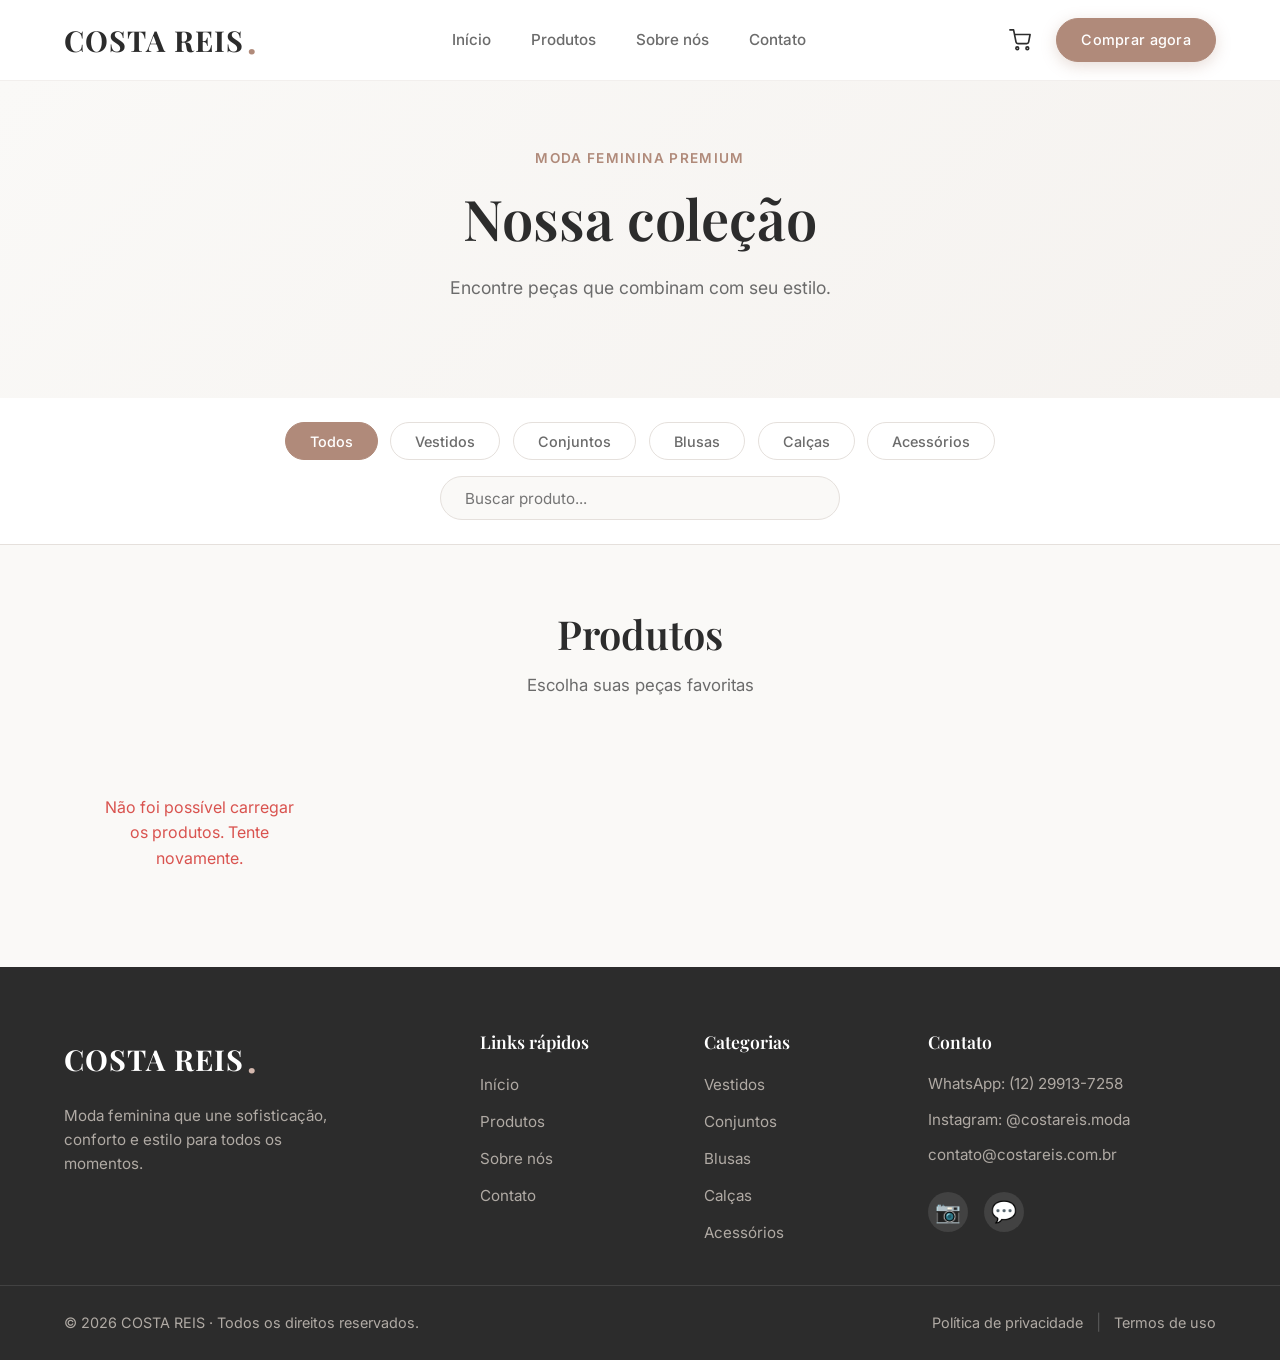
==== commit b5feeb9d: "Forçar novo deploy" ====
--- a/produtos.html
+++ b/produtos.html
@@ -5,15 +5,15 @@
   <meta charset="UTF-8" />
   <meta name="viewport" content="width=device-width, initial-scale=1.0" />
   <meta name="description" content="Catálogo de moda feminina Essenza. Vestidos, conjuntos, blusas, calças e acessórios. Encontre peças que combinam com seu estilo." />
-  <title>Catálogo · Essenza Moda Feminina</title>
+  <title>Catálogo · COSTA REIS Moda Feminina</title>
 
   <!-- Open Graph básico -->
-  <meta property="og:title" content="Essenza · Catálogo de Moda Feminina" />
+  <meta property="og:title" content="COSTA REIS · Catálogo de Moda Feminina" />
   <meta property="og:description" content="Encontre peças exclusivas que combinam com seu estilo." />
   <meta property="og:type" content="website" />
-  <meta property="og:url" content="https://essenza.com.br/produtos.html" />
-  <meta property="og:image" content="https://essenza.com.br/images/og-produtos.jpg" />
-  <meta property="og:site_name" content="Essenza" />
+  <meta property="og:url" content="https://costareis.com.br/produtos.html" />
+  <meta property="og:image" content="https://costareis.com.br/images/og-produtos.jpg" />
+  <meta property="og:site_name" content="COSTA REIS" />
 
   <!-- CSS principal -->
   <link rel="stylesheet" href="css/style.css" />
@@ -26,8 +26,8 @@
   <header class="site-header" id="topo">
     <div class="container header-container">
       <!-- Logo -->
-      <a href="index.html" class="logo" aria-label="Essenza - Página inicial">
-        ESSENZA<span class="logo-dot">.</span>
+      <a href="index.html" class="logo" aria-label="COSTA REIS - Página inicial">
+        COSTA REIS<span class="logo-dot">.</span>
       </a>
 
       <!-- Menu de navegação desktop/tablet -->
@@ -229,7 +229,7 @@
     <div class="container footer-grid">
       <!-- Coluna 1: logo + descrição -->
       <div class="footer-col footer-brand">
-        <a href="index.html" class="logo footer-logo">ESSENZA<span class="logo-dot">.</span></a>
+        <a href="index.html" class="logo footer-logo">COSTA REIS<span class="logo-dot">.</span></a>
         <p class="footer-description">
           Moda feminina que une sofisticação, conforto e estilo para todos os momentos.
         </p>
@@ -268,9 +268,9 @@
             </a>
           </li>
           <li>
-            <a href="https://instagram.com" target="_blank" rel="noopener" class="footer-link">Instagram: @essenza.moda</a>
+            <a href="https://instagram.com" target="_blank" rel="noopener" class="footer-link">Instagram: @costareis.moda</a>
           </li>
-          <li><a href="mailto:contato@essenza.com.br" class="footer-link">contato@essenza.com.br</a></li>
+          <li><a href="mailto:contato@costareis.com.br" class="footer-link">contato@costareis.com.br</a></li>
         </ul>
         <div class="footer-social">
           <a href="https://instagram.com" target="_blank" rel="noopener" class="social-icon" aria-label="Instagram">📷</a>
@@ -281,7 +281,7 @@
 
     <div class="footer-bottom">
       <div class="container footer-bottom-container">
-        <p class="copyright">© 2026 Essenza · Todos os direitos reservados.</p>
+        <p class="copyright">© 2026 COSTA REIS · Todos os direitos reservados.</p>
         <div class="footer-legal">
           <a href="#" class="legal-link">Política de privacidade</a>
           <span class="legal-separator">|</span>
